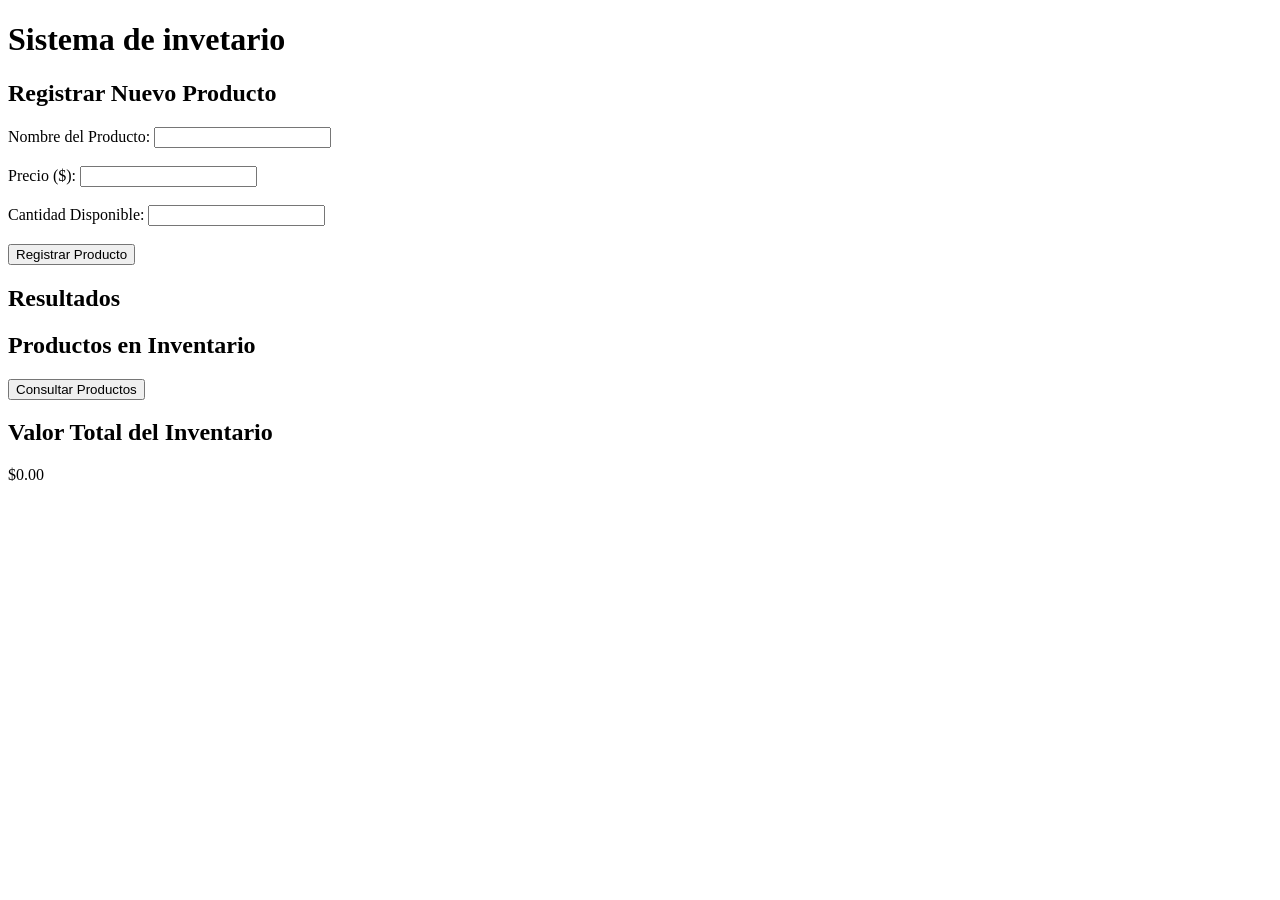
==== Problema-2-Inventario-de-una-tienda/index.html @ 065de4c3 "Problema 2: Inventario de una tienda" ====
<!DOCTYPE html>
<html lang="es">
<head>
    <meta charset="UTF-8">
    <meta name="viewport" content="width=device-width, initial-scale=1.0">
    <title>Problema 2: Inventario de una tienda</title>
</head>
<body>
    <main>
        <div>
            <h1>Sistema de invetario</h1>
        <div>

        <div>
            <h2>Registrar Nuevo Producto</h2>
        </div>
        <form id="productForm">
            <label for="name">Nombre del Producto:</label>
            <input type="text" id="name" required>
            <br><br>
            
            <label for="price">Precio ($):</label>
            <input type="number" id="price" required>
            <br><br>
            
            <label for="amount">Cantidad Disponible:</label>
            <input type="number" id="amount" min="0" required>
            <br><br>
            
            <button type="submit" id="btnRegisterProduct">Registrar Producto</button>
        </form>

        <div>
            <h2>Resultados</h2>
            <div id="result"></div>
        </div>

        <div>
            <h2>Productos en Inventario</h2>
            <input type="button" value="Consultar Productos" id="btnConsult">
            <div id="inventoryList">
                <!-- <p>No hay productos registrados</p> -->
            </div>
        </div>

        <div>
            <h2>Valor Total del Inventario</h2>
            <div id="totalValue">$0.00</div>
        </div>
    </main>

    <script type="module" src="./js/Main.js"></script>
</body>
</html>
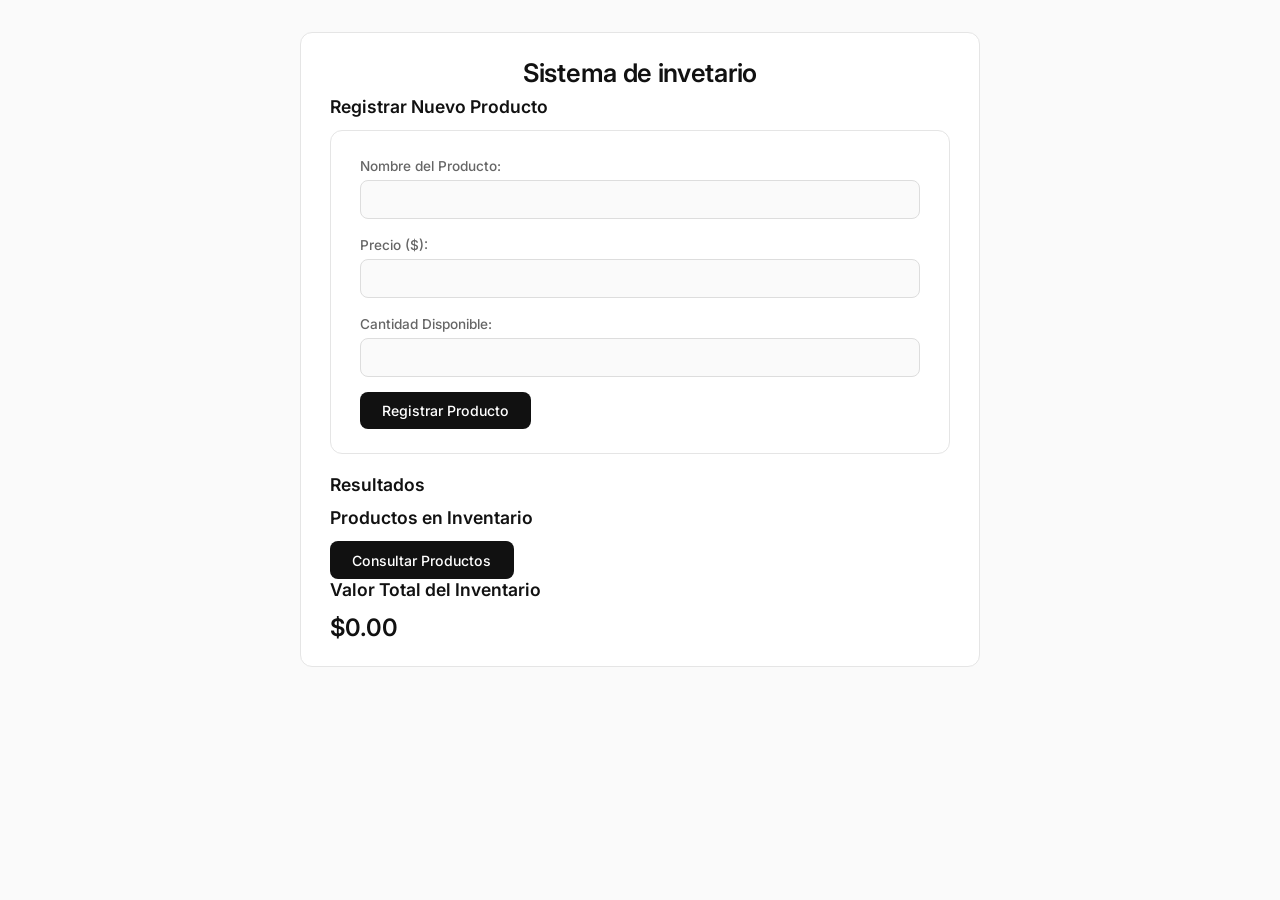
==== commit 82821d6d: "styles" ====
--- a/Problema-2-Inventario-de-una-tienda/index.html
+++ b/Problema-2-Inventario-de-una-tienda/index.html
@@ -4,6 +4,7 @@
     <meta charset="UTF-8">
     <meta name="viewport" content="width=device-width, initial-scale=1.0">
     <title>Problema 2: Inventario de una tienda</title>
+    <link rel="stylesheet" href="./css/styles.css">
 </head>
 <body>
     <main>
--- a/Problema-2-Inventario-de-una-tienda/css/styles.css
+++ b/Problema-2-Inventario-de-una-tienda/css/styles.css
@@ -0,0 +1,138 @@
+@import url('https://fonts.googleapis.com/css2?family=Inter:wght@300;400;500;600&display=swap');
+
+* {
+    margin: 0;
+    padding: 0;
+    box-sizing: border-box;
+}
+
+body {
+    font-family: 'Inter', sans-serif;
+    min-height: 100vh;
+    background: #fafafa;
+    padding: 2rem;
+    color: #333;
+}
+
+main {
+    max-width: 680px;
+    margin: 0 auto;
+}
+
+main > div {
+    background: #fff;
+    border: 1px solid #e5e5e5;
+    border-radius: 12px;
+    padding: 1.5rem 1.8rem;
+    margin-bottom: 1.2rem;
+}
+
+h1 {
+    text-align: center;
+    font-size: 1.6rem;
+    font-weight: 600;
+    color: #111;
+    margin-bottom: 0.5rem;
+    letter-spacing: -0.3px;
+}
+
+h2 {
+    font-size: 1.1rem;
+    font-weight: 600;
+    color: #111;
+    margin-bottom: 0.8rem;
+}
+
+form#productForm {
+    background: #fff;
+    border: 1px solid #e5e5e5;
+    border-radius: 12px;
+    padding: 1.5rem 1.8rem;
+    margin-bottom: 1.2rem;
+}
+
+label {
+    font-size: 0.85rem;
+    font-weight: 500;
+    color: #666;
+}
+
+br {
+    display: none;
+}
+
+form#productForm input[type="text"],
+form#productForm input[type="number"] {
+    width: 100%;
+    padding: 0.65rem 0.9rem;
+    margin-top: 0.3rem;
+    margin-bottom: 0.9rem;
+    background: #fafafa;
+    border: 1px solid #ddd;
+    border-radius: 8px;
+    color: #111;
+    font-family: 'Inter', sans-serif;
+    font-size: 0.9rem;
+    outline: none;
+    transition: border-color 0.2s ease;
+}
+
+form#productForm input:focus {
+    border-color: #111;
+}
+
+button,
+input[type="button"] {
+    padding: 0.65rem 1.4rem;
+    background: #111;
+    color: #fff;
+    font-family: 'Inter', sans-serif;
+    font-size: 0.88rem;
+    font-weight: 500;
+    border: none;
+    border-radius: 8px;
+    cursor: pointer;
+    transition: opacity 0.2s ease;
+}
+
+button:hover,
+input[type="button"]:hover {
+    opacity: 0.8;
+}
+
+button:active,
+input[type="button"]:active {
+    opacity: 0.65;
+}
+
+#result p {
+    padding: 0.6rem 0.9rem;
+    margin-bottom: 0.4rem;
+    background: #f5f5f5;
+    border-left: 3px solid #333;
+    border-radius: 0 8px 8px 0;
+    color: #333;
+    font-weight: 500;
+    font-size: 0.9rem;
+}
+
+#inventoryList p {
+    padding: 0.7rem 1rem;
+    margin-bottom: 0.4rem;
+    background: #fafafa;
+    border: 1px solid #eee;
+    border-radius: 8px;
+    color: #333;
+    font-size: 0.9rem;
+    transition: background 0.15s ease;
+}
+
+#inventoryList p:hover {
+    background: #f0f0f0;
+}
+
+#totalValue {
+    font-size: 1.5rem;
+    font-weight: 600;
+    color: #111;
+}
